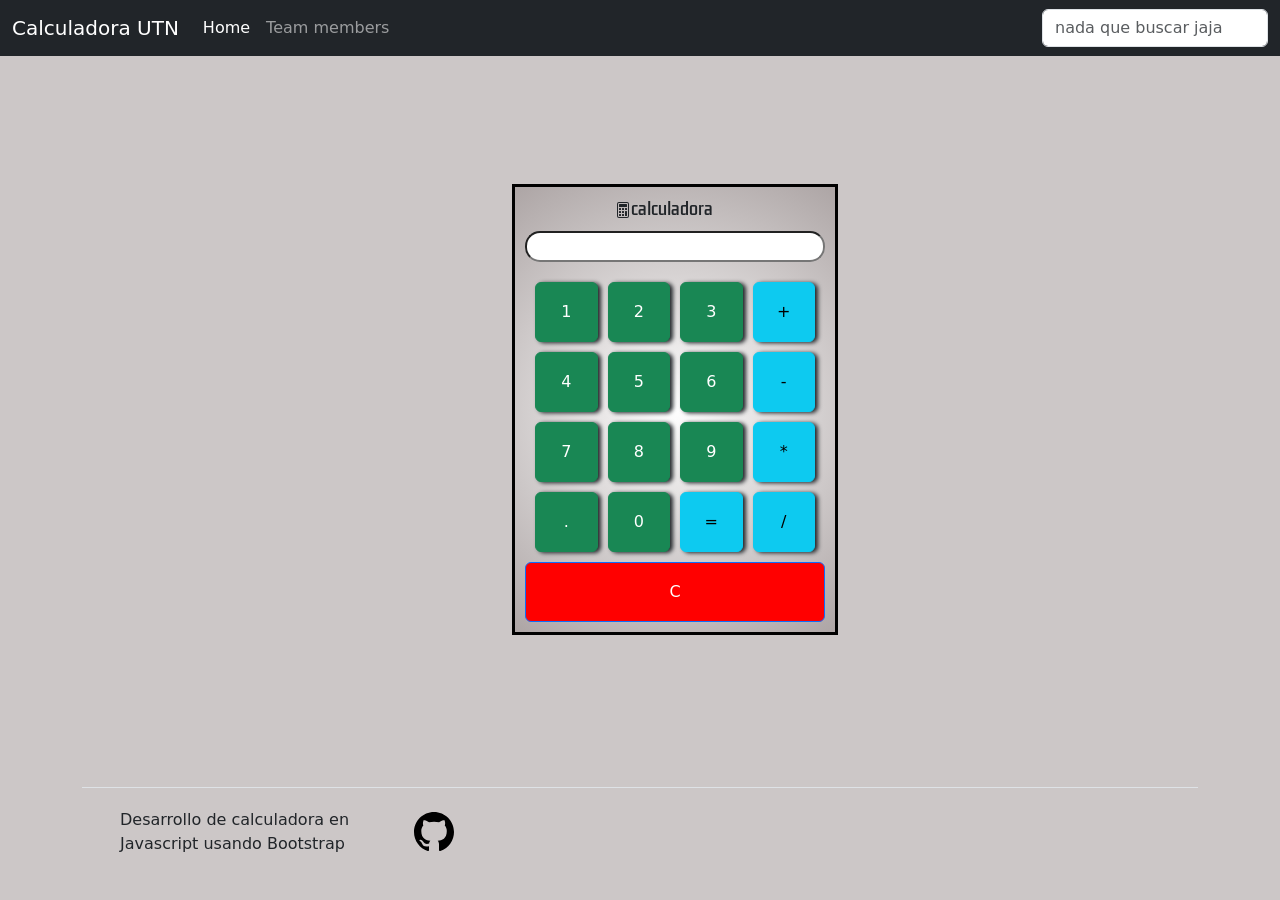
==== index.html @ a6e28765 "no se" ====
<!DOCTYPE html>
<html lang="en">
<head>
    <meta charset="UTF-8">
    <meta http-equiv="X-UA-Compatible" content="IE=edge">
    <meta name="viewport" content="width=device-width, initial-scale=1.0">
    <title>Calculadora</title>
    <link rel="stylesheet" href="./css/styles.css">
    <!-- CSS only -->
<link href="https://cdn.jsdelivr.net/npm/bootstrap@5.2.0-beta1/dist/css/bootstrap.min.css" rel="stylesheet" integrity="sha384-0evHe/X+R7YkIZDRvuzKMRqM+OrBnVFBL6DOitfPri4tjfHxaWutUpFmBp4vmVor" crossorigin="anonymous">
<!-- fuentes de google -->
<style>
    @import url('https://fonts.googleapis.com/css2?family=Kdam+Thmor+Pro&display=swap');
    </style>
</head>
<body>

<!-- navbar -->

<nav class="navbar navbar-expand navbar-dark bg-dark" aria-label="Second navbar example">
    <div class="container-fluid">
    <a class="navbar-brand" href="#">Calculadora UTN</a>
    <button class="navbar-toggler" type="button" data-bs-toggle="collapse" data-bs-target="#navbarsExample02" aria-controls="navbarsExample02" aria-expanded="false" aria-label="Toggle navigation">
        <span class="navbar-toggler-icon"></span>
    </button>

    <div class="collapse navbar-collapse" id="navbarsExample02">
        <ul class="navbar-nav me-auto">
        <li class="nav-item">
            <a class="nav-link active" aria-current="page" href="#">Home</a>
        </li>
        <li class="nav-item">
            <a class="nav-link" href="https://github.com/AustralCoder/calculadora/blob/main/READ%20ME.txt">Team members</a>
        </li>
        </ul>
        <form role="search">
        <input class="form-control" type="search" placeholder="nada que buscar jaja" aria-label="Search">
        </form>
    </div>
    </div>
</nav>








    <!-- inicio calculadora -->
    <div id="calc">
        <!-- el choclo es por el icono de bootstrap jajaja -->
        <div class ="title"><svg xmlns="http://www.w3.org/2000/svg" width="16" height="16" fill="currentColor" class="bi bi-calculator" viewBox="0 0 16 16">
            <path d="M12 1a1 1 0 0 1 1 1v12a1 1 0 0 1-1 1H4a1 1 0 0 1-1-1V2a1 1 0 0 1 1-1h8zM4 0a2 2 0 0 0-2 2v12a2 2 0 0 0 2 2h8a2 2 0 0 0 2-2V2a2 2 0 0 0-2-2H4z"/>
            <path d="M4 2.5a.5.5 0 0 1 .5-.5h7a.5.5 0 0 1 .5.5v2a.5.5 0 0 1-.5.5h-7a.5.5 0 0 1-.5-.5v-2zm0 4a.5.5 0 0 1 .5-.5h1a.5.5 0 0 1 .5.5v1a.5.5 0 0 1-.5.5h-1a.5.5 0 0 1-.5-.5v-1zm0 3a.5.5 0 0 1 .5-.5h1a.5.5 0 0 1 .5.5v1a.5.5 0 0 1-.5.5h-1a.5.5 0 0 1-.5-.5v-1zm0 3a.5.5 0 0 1 .5-.5h1a.5.5 0 0 1 .5.5v1a.5.5 0 0 1-.5.5h-1a.5.5 0 0 1-.5-.5v-1zm3-6a.5.5 0 0 1 .5-.5h1a.5.5 0 0 1 .5.5v1a.5.5 0 0 1-.5.5h-1a.5.5 0 0 1-.5-.5v-1zm0 3a.5.5 0 0 1 .5-.5h1a.5.5 0 0 1 .5.5v1a.5.5 0 0 1-.5.5h-1a.5.5 0 0 1-.5-.5v-1zm0 3a.5.5 0 0 1 .5-.5h1a.5.5 0 0 1 .5.5v1a.5.5 0 0 1-.5.5h-1a.5.5 0 0 1-.5-.5v-1zm3-6a.5.5 0 0 1 .5-.5h1a.5.5 0 0 1 .5.5v1a.5.5 0 0 1-.5.5h-1a.5.5 0 0 1-.5-.5v-1zm0 3a.5.5 0 0 1 .5-.5h1a.5.5 0 0 1 .5.5v4a.5.5 0 0 1-.5.5h-1a.5.5 0 0 1-.5-.5v-4z"/>
        </svg>calculadora
    </div>

    <div>
        
        <input type="text" class="pantalla"  id="calcu" readonly/>
        <br>
        <!-- BOTONES -->
        <div class="teclas">

            <button type="button" class="btn btn-success" value="1" onclick="dis('1')"/>1</button>
            <button type="button" class="btn btn-success" type="button" value="2" onclick="dis('2')"/> 2 </button>
            <button type="button"class="btn btn-success" type="button" value="3" onclick="dis('3')"/> 3 </button>
            <button type="button"  class="operator btn btn-info" type="button" value="+" onclick="dis('+')"/> + </button>
        
        
            <button type="button" class="btn btn-success" type="button" value="4" onclick="dis('4')"/> 4 </button>
            <button type="button" class="btn btn-success" type="button" value="5" onclick="dis('5')"/> 5 </button>
            <button type="button" class="btn btn-success" type="button" value="6" onclick="dis('6')"/> 6 </button>
            <button type="button" class="operator btn btn-info" type="button" value="-" onclick="dis('-')"/> - </button>
        

        
            <button type="button" class="btn btn-success" type="button" value="7" onclick="dis('7')"/> 7 </button>
            <button type="button" class="btn btn-success" type="button" value="8" onclick="dis('8')"/> 8 </button>
            <button type="button" class="btn btn-success" type="button" value="9" onclick="dis('9')"/> 9 </button>
            <button type="button"class="operator btn btn-info" type="button" value="*" onclick="dis('*')"/> * </button>
            

            <button type="button" class="btn btn-success" type="button" value="." onclick="dis('.')"/> . </button>
            <button type="button" class="btn btn-success" type="button" value="0" onclick="dis('0')"/> 0 </button>
            <button type="button" class="operator btn btn-info" type="button" value="=" onclick="solve()"/> = </button>
            <button type="button"class="operator btn btn-info" type="button" value="/" onclick="dis('/')"/> / </button>
        </div>   
        <button id="borrar" type="button" class="btn btn-primary" type="button" type="button" value="c" onclick="clr()"/> C </button>
    </div>
</div> 

    <br>
    <!-- fin calculadora -->

<!-- footer -->
<div class="container">
    <footer class="d-flex flex-wrap justify-content-between align-items-center py-3 my-4 border-top">
    <div class="col-md-4 d-flex align-items-center">
        <a href="/" class="mb-3 me-2 mb-md-0 text-muted text-decoration-none lh-1">
        <svg class="bi" width="30" height="24"><use xlink:href="#bootstrap"></use></svg>
        </a>
        <span class="footer" class="mb-3 mb-md-0 text-muted">Desarrollo de calculadora en Javascript usando Bootstrap</span>
        <div class="class="nav col-md-4 justify-content-end list-unstyled d-flex"> <a href="https://github.com/AustralCoder/calculadora.git"><svg xmlns="http://www.w3.org/2000/svg" width="40" height="56" fill="black" class="bi bi-github" viewBox="0 0 16 16">
            <path d="M8 0C3.58 0 0 3.58 0 8c0 3.54 2.29 6.53 5.47 7.59.4.07.55-.17.55-.38 0-.19-.01-.82-.01-1.49-2.01.37-2.53-.49-2.69-.94-.09-.23-.48-.94-.82-1.13-.28-.15-.68-.52-.01-.53.63-.01 1.08.58 1.23.82.72 1.21 1.87.87 2.33.66.07-.52.28-.87.51-1.07-1.78-.2-3.64-.89-3.64-3.95 0-.87.31-1.59.82-2.15-.08-.2-.36-1.02.08-2.12 0 0 .67-.21 2.2.82.64-.18 1.32-.27 2-.27.68 0 1.36.09 2 .27 1.53-1.04 2.2-.82 2.2-.82.44 1.1.16 1.92.08 2.12.51.56.82 1.27.82 2.15 0 3.07-1.87 3.75-3.65 3.95.29.25.54.73.54 1.48 0 1.07-.01 1.93-.01 2.2 0 .21.15.46.55.38A8.012 8.012 0 0 0 16 8c0-4.42-3.58-8-8-8z"/>
            </svg>
            </a>
        </div>
    </div>
    </ul>
    </footer>
</div>


    <script src="./js/calc.js"></script>
</body>
</html>
---- css/styles.css ----
*{
    padding: 0;
    margin: 0;
    box-sizing:content-box;
}

body{
    background: rgb(204, 199, 199) !important;
}

#calc{
    display: inline-block;
    margin: 10% 40%;
    padding: 10px;
    border: solid black;
    background: radial-gradient(circle, #fff,rgb(173, 165, 165));

}

.pantalla{
    margin: 10px auto;
    width: 100%;
    padding: 0.1em;
    border-radius: 15px;


}

.title{
    display: block;
    margin-left: 30%;
    font-family: 'Kdam Thmor Pro', sans-serif;
}

.teclas{
    display: grid;
    grid-template-columns: repeat(4, 1fr);
    grid-gap: 10px;
    padding: 10px;
    filter: drop-shadow(3px 1px 2px);
}

button{
    height: 60px;
}

#borrar{
    background: red;
    width: 300px;

}

.footer{
    font-family:system-ui, -apple-system, BlinkMacSystemFont, 'Segoe UI', Roboto, Oxygen, Ubuntu, Cantarell, 'Open Sans', 'Helvetica Neue', sans-serif;
}
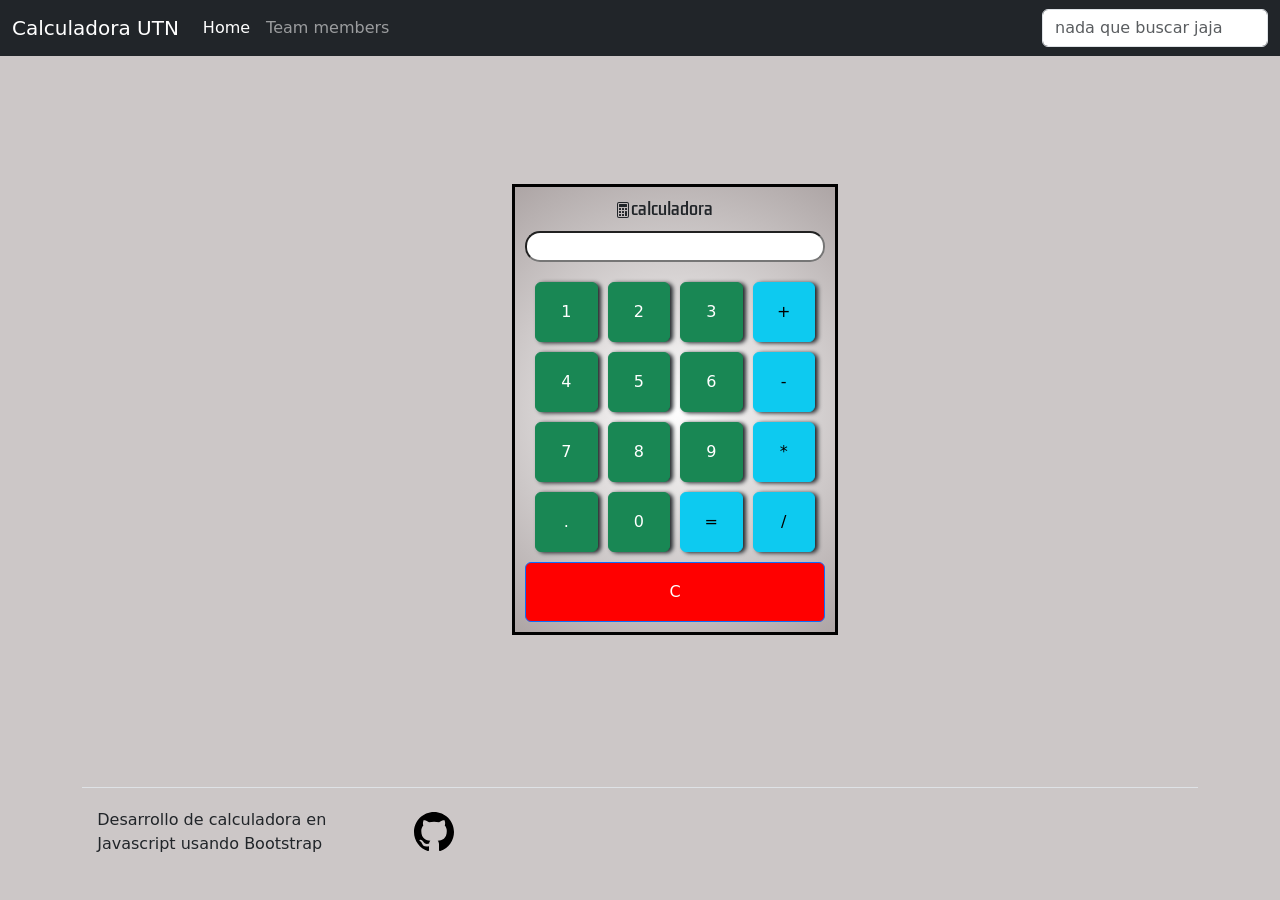
==== commit 1cb862e6: "Update index.html Borre la class duplicada Saque el link fantasma  Arregle el link a git." ====
--- a/index.html
+++ b/index.html
@@ -30,7 +30,7 @@
             <a class="nav-link active" aria-current="page" href="#">Home</a>
         </li>
         <li class="nav-item">
-            <a class="nav-link" href="https://github.com/AustralCoder/calculadora/blob/main/READ%20ME.txt">Team members</a>
+            <a class="nav-link" href="https://github.com/AustralCoder/CalculadoraJS/blob/master/README.md">Team members</a>
         </li>
         </ul>
         <form role="search">
@@ -98,11 +98,11 @@
 <div class="container">
     <footer class="d-flex flex-wrap justify-content-between align-items-center py-3 my-4 border-top">
     <div class="col-md-4 d-flex align-items-center">
-        <a href="/" class="mb-3 me-2 mb-md-0 text-muted text-decoration-none lh-1">
+        
         <svg class="bi" width="30" height="24"><use xlink:href="#bootstrap"></use></svg>
         </a>
         <span class="footer" class="mb-3 mb-md-0 text-muted">Desarrollo de calculadora en Javascript usando Bootstrap</span>
-        <div class="class="nav col-md-4 justify-content-end list-unstyled d-flex"> <a href="https://github.com/AustralCoder/calculadora.git"><svg xmlns="http://www.w3.org/2000/svg" width="40" height="56" fill="black" class="bi bi-github" viewBox="0 0 16 16">
+        <div class="nav col-md-4 justify-content-end list-unstyled d-flex"> <a href="https://github.com/AustralCoder/CalculadoraJS"><svg xmlns="http://www.w3.org/2000/svg" width="40" height="56" fill="black" class="bi bi-github" viewBox="0 0 16 16">
             <path d="M8 0C3.58 0 0 3.58 0 8c0 3.54 2.29 6.53 5.47 7.59.4.07.55-.17.55-.38 0-.19-.01-.82-.01-1.49-2.01.37-2.53-.49-2.69-.94-.09-.23-.48-.94-.82-1.13-.28-.15-.68-.52-.01-.53.63-.01 1.08.58 1.23.82.72 1.21 1.87.87 2.33.66.07-.52.28-.87.51-1.07-1.78-.2-3.64-.89-3.64-3.95 0-.87.31-1.59.82-2.15-.08-.2-.36-1.02.08-2.12 0 0 .67-.21 2.2.82.64-.18 1.32-.27 2-.27.68 0 1.36.09 2 .27 1.53-1.04 2.2-.82 2.2-.82.44 1.1.16 1.92.08 2.12.51.56.82 1.27.82 2.15 0 3.07-1.87 3.75-3.65 3.95.29.25.54.73.54 1.48 0 1.07-.01 1.93-.01 2.2 0 .21.15.46.55.38A8.012 8.012 0 0 0 16 8c0-4.42-3.58-8-8-8z"/>
             </svg>
             </a>
@@ -115,4 +115,4 @@
 
     <script src="./js/calc.js"></script>
 </body>
-</html>+</html>
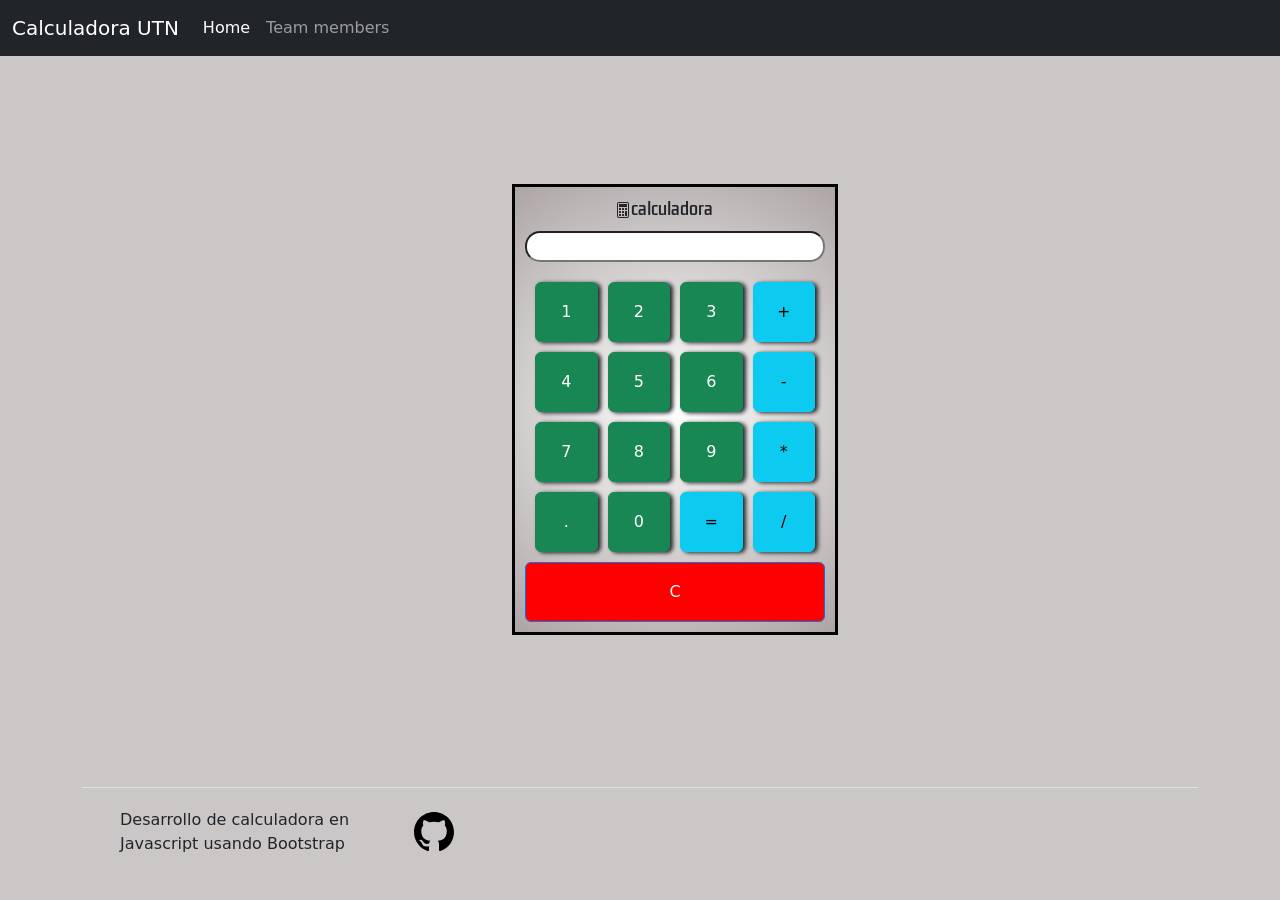
==== commit ad3e6dfd: "Update index.html Borre el campo de busqueda" ====
--- a/index.html
+++ b/index.html
@@ -33,9 +33,7 @@
             <a class="nav-link" href="https://github.com/AustralCoder/CalculadoraJS/blob/master/README.md">Team members</a>
         </li>
         </ul>
-        <form role="search">
-        <input class="form-control" type="search" placeholder="nada que buscar jaja" aria-label="Search">
-        </form>
+        
     </div>
     </div>
 </nav>
@@ -98,11 +96,11 @@
 <div class="container">
     <footer class="d-flex flex-wrap justify-content-between align-items-center py-3 my-4 border-top">
     <div class="col-md-4 d-flex align-items-center">
-        
+        <a href="/" class="mb-3 me-2 mb-md-0 text-muted text-decoration-none lh-1">
         <svg class="bi" width="30" height="24"><use xlink:href="#bootstrap"></use></svg>
         </a>
         <span class="footer" class="mb-3 mb-md-0 text-muted">Desarrollo de calculadora en Javascript usando Bootstrap</span>
-        <div class="nav col-md-4 justify-content-end list-unstyled d-flex"> <a href="https://github.com/AustralCoder/CalculadoraJS"><svg xmlns="http://www.w3.org/2000/svg" width="40" height="56" fill="black" class="bi bi-github" viewBox="0 0 16 16">
+        <div class="class="nav col-md-4 justify-content-end list-unstyled d-flex"> <a href="hhttps://github.com/AustralCoder/CalculadoraJS"><svg xmlns="http://www.w3.org/2000/svg" width="40" height="56" fill="black" class="bi bi-github" viewBox="0 0 16 16">
             <path d="M8 0C3.58 0 0 3.58 0 8c0 3.54 2.29 6.53 5.47 7.59.4.07.55-.17.55-.38 0-.19-.01-.82-.01-1.49-2.01.37-2.53-.49-2.69-.94-.09-.23-.48-.94-.82-1.13-.28-.15-.68-.52-.01-.53.63-.01 1.08.58 1.23.82.72 1.21 1.87.87 2.33.66.07-.52.28-.87.51-1.07-1.78-.2-3.64-.89-3.64-3.95 0-.87.31-1.59.82-2.15-.08-.2-.36-1.02.08-2.12 0 0 .67-.21 2.2.82.64-.18 1.32-.27 2-.27.68 0 1.36.09 2 .27 1.53-1.04 2.2-.82 2.2-.82.44 1.1.16 1.92.08 2.12.51.56.82 1.27.82 2.15 0 3.07-1.87 3.75-3.65 3.95.29.25.54.73.54 1.48 0 1.07-.01 1.93-.01 2.2 0 .21.15.46.55.38A8.012 8.012 0 0 0 16 8c0-4.42-3.58-8-8-8z"/>
             </svg>
             </a>
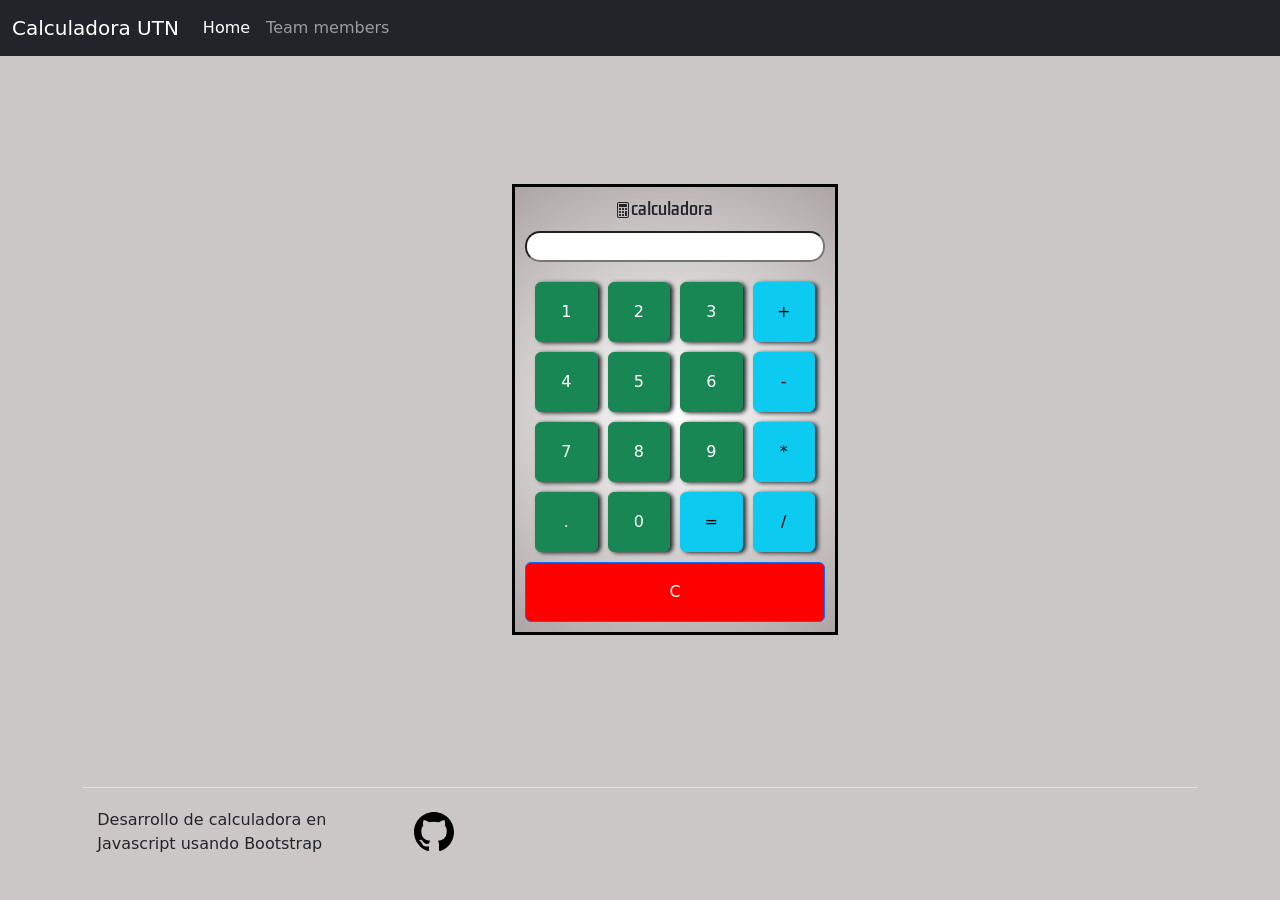
==== commit 852a1982: "Merge pull request #1 from RodrigoAmoretti/patch-1 Update index.html" ====
--- a/index.html
+++ b/index.html
@@ -96,11 +96,11 @@
 <div class="container">
     <footer class="d-flex flex-wrap justify-content-between align-items-center py-3 my-4 border-top">
     <div class="col-md-4 d-flex align-items-center">
-        <a href="/" class="mb-3 me-2 mb-md-0 text-muted text-decoration-none lh-1">
+        
         <svg class="bi" width="30" height="24"><use xlink:href="#bootstrap"></use></svg>
         </a>
         <span class="footer" class="mb-3 mb-md-0 text-muted">Desarrollo de calculadora en Javascript usando Bootstrap</span>
-        <div class="class="nav col-md-4 justify-content-end list-unstyled d-flex"> <a href="hhttps://github.com/AustralCoder/CalculadoraJS"><svg xmlns="http://www.w3.org/2000/svg" width="40" height="56" fill="black" class="bi bi-github" viewBox="0 0 16 16">
+        <div class="nav col-md-4 justify-content-end list-unstyled d-flex"> <a href="https://github.com/AustralCoder/CalculadoraJS"><svg xmlns="http://www.w3.org/2000/svg" width="40" height="56" fill="black" class="bi bi-github" viewBox="0 0 16 16">
             <path d="M8 0C3.58 0 0 3.58 0 8c0 3.54 2.29 6.53 5.47 7.59.4.07.55-.17.55-.38 0-.19-.01-.82-.01-1.49-2.01.37-2.53-.49-2.69-.94-.09-.23-.48-.94-.82-1.13-.28-.15-.68-.52-.01-.53.63-.01 1.08.58 1.23.82.72 1.21 1.87.87 2.33.66.07-.52.28-.87.51-1.07-1.78-.2-3.64-.89-3.64-3.95 0-.87.31-1.59.82-2.15-.08-.2-.36-1.02.08-2.12 0 0 .67-.21 2.2.82.64-.18 1.32-.27 2-.27.68 0 1.36.09 2 .27 1.53-1.04 2.2-.82 2.2-.82.44 1.1.16 1.92.08 2.12.51.56.82 1.27.82 2.15 0 3.07-1.87 3.75-3.65 3.95.29.25.54.73.54 1.48 0 1.07-.01 1.93-.01 2.2 0 .21.15.46.55.38A8.012 8.012 0 0 0 16 8c0-4.42-3.58-8-8-8z"/>
             </svg>
             </a>
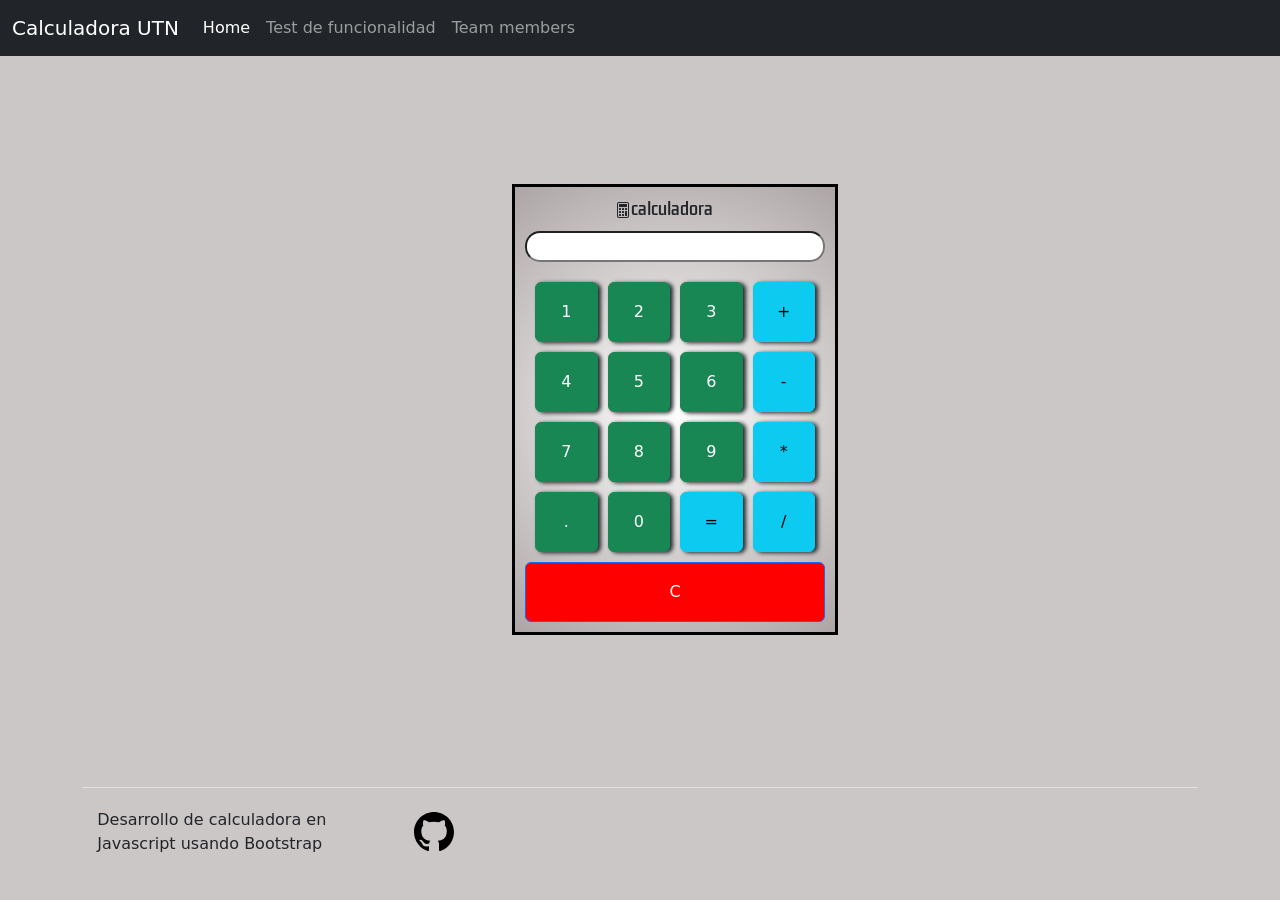
==== commit 9e43e663: "broma agregada" ====
--- a/index.html
+++ b/index.html
@@ -17,6 +17,7 @@
 
 <!-- navbar -->
 
+
 <nav class="navbar navbar-expand navbar-dark bg-dark" aria-label="Second navbar example">
     <div class="container-fluid">
     <a class="navbar-brand" href="#">Calculadora UTN</a>
@@ -28,6 +29,9 @@
         <ul class="navbar-nav me-auto">
         <li class="nav-item">
             <a class="nav-link active" aria-current="page" href="#">Home</a>
+        </li>
+        <li class="nav-item">
+            <a class="nav-link" aria-current="page" href="/Funcionalidad.html">Test de funcionalidad</a>
         </li>
         <li class="nav-item">
             <a class="nav-link" href="https://github.com/AustralCoder/CalculadoraJS/blob/master/README.md">Team members</a>
@@ -61,31 +65,31 @@
         <!-- BOTONES -->
         <div class="teclas">
 
-            <button type="button" class="btn btn-success" value="1" onclick="dis('1')"/>1</button>
-            <button type="button" class="btn btn-success" type="button" value="2" onclick="dis('2')"/> 2 </button>
-            <button type="button"class="btn btn-success" type="button" value="3" onclick="dis('3')"/> 3 </button>
-            <button type="button"  class="operator btn btn-info" type="button" value="+" onclick="dis('+')"/> + </button>
+            <button type="button" class="btn btn-success" value="1" onclick="appendNumber('1')"/>1</button>
+            <button type="button" class="btn btn-success" type="button" value="2" onclick="appendNumber('2')"/> 2 </button>
+            <button type="button"class="btn btn-success" type="button" value="3" onclick="appendNumber('3')"/> 3 </button>
+            <button type="button"  class="operator btn btn-info" type="button" value="+" onclick="appendNumber('+')"/> + </button>
         
         
-            <button type="button" class="btn btn-success" type="button" value="4" onclick="dis('4')"/> 4 </button>
-            <button type="button" class="btn btn-success" type="button" value="5" onclick="dis('5')"/> 5 </button>
-            <button type="button" class="btn btn-success" type="button" value="6" onclick="dis('6')"/> 6 </button>
-            <button type="button" class="operator btn btn-info" type="button" value="-" onclick="dis('-')"/> - </button>
+            <button type="button" class="btn btn-success" type="button" value="4" onclick="appendNumber('4')"/> 4 </button>
+            <button type="button" class="btn btn-success" type="button" value="5" onclick="appendNumber('5')"/> 5 </button>
+            <button type="button" class="btn btn-success" type="button" value="6" onclick="appendNumber('6')"/> 6 </button>
+            <button type="button" class="operator btn btn-info" type="button" value="-" onclick="appendNumber('-')"/> - </button>
         
 
         
-            <button type="button" class="btn btn-success" type="button" value="7" onclick="dis('7')"/> 7 </button>
-            <button type="button" class="btn btn-success" type="button" value="8" onclick="dis('8')"/> 8 </button>
-            <button type="button" class="btn btn-success" type="button" value="9" onclick="dis('9')"/> 9 </button>
-            <button type="button"class="operator btn btn-info" type="button" value="*" onclick="dis('*')"/> * </button>
+            <button type="button" class="btn btn-success" type="button" value="7" onclick="appendNumber('7')"/> 7 </button>
+            <button type="button" class="btn btn-success" type="button" value="8" onclick="appendNumber('8')"/> 8 </button>
+            <button type="button" class="btn btn-success" type="button" value="9" onclick="appendNumber('9')"/> 9 </button>
+            <button type="button"class="operator btn btn-info" type="button" value="*" onclick="appendNumber('*')"/> * </button>
             
 
-            <button type="button" class="btn btn-success" type="button" value="." onclick="dis('.')"/> . </button>
-            <button type="button" class="btn btn-success" type="button" value="0" onclick="dis('0')"/> 0 </button>
-            <button type="button" class="operator btn btn-info" type="button" value="=" onclick="solve()"/> = </button>
-            <button type="button"class="operator btn btn-info" type="button" value="/" onclick="dis('/')"/> / </button>
+            <button type="button" class="btn btn-success" type="button" value="." onclick="appendNumber('.')"/> . </button>
+            <button type="button" class="btn btn-success" type="button" value="0" onclick="appendNumber('0')"/> 0 </button>
+            <button type="button" class="operator btn btn-info" type="button" value="=" onclick="solveOperation()"/> = </button>
+            <button type="button"class="operator btn btn-info" type="button" value="/" onclick="appendNumber('/')"/> / </button>
         </div>   
-        <button id="borrar" type="button" class="btn btn-primary" type="button" type="button" value="c" onclick="clr()"/> C </button>
+        <button id="borrar" type="button" class="btn btn-primary" type="button" type="button" value="c" onclick="clearScreen()"/> C </button>
     </div>
 </div> 
 
